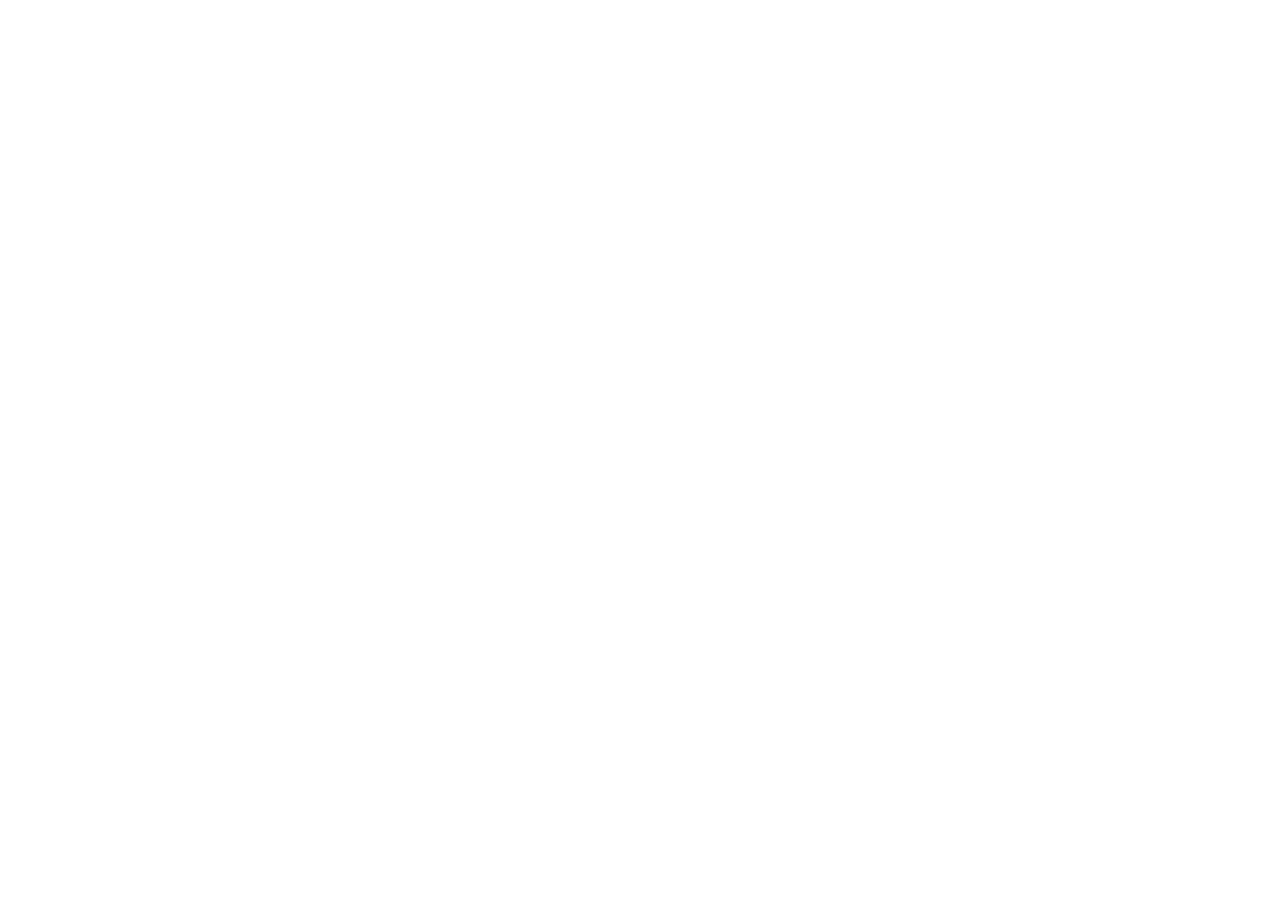
==== index.html @ 9d725300 "Add files via upload" ====
<!DOCTYPE html>
<html lang="ko">
<head>
    <meta charset="UTF-8">
    <meta name="viewport" content="width=device-width, initial-scale=1.0">
    <link rel="shortcut icon" href="./favicon.png" type="image/x-icon">
    <title>EB Ent</title>
</head>
<body>
    
</body>
</html>
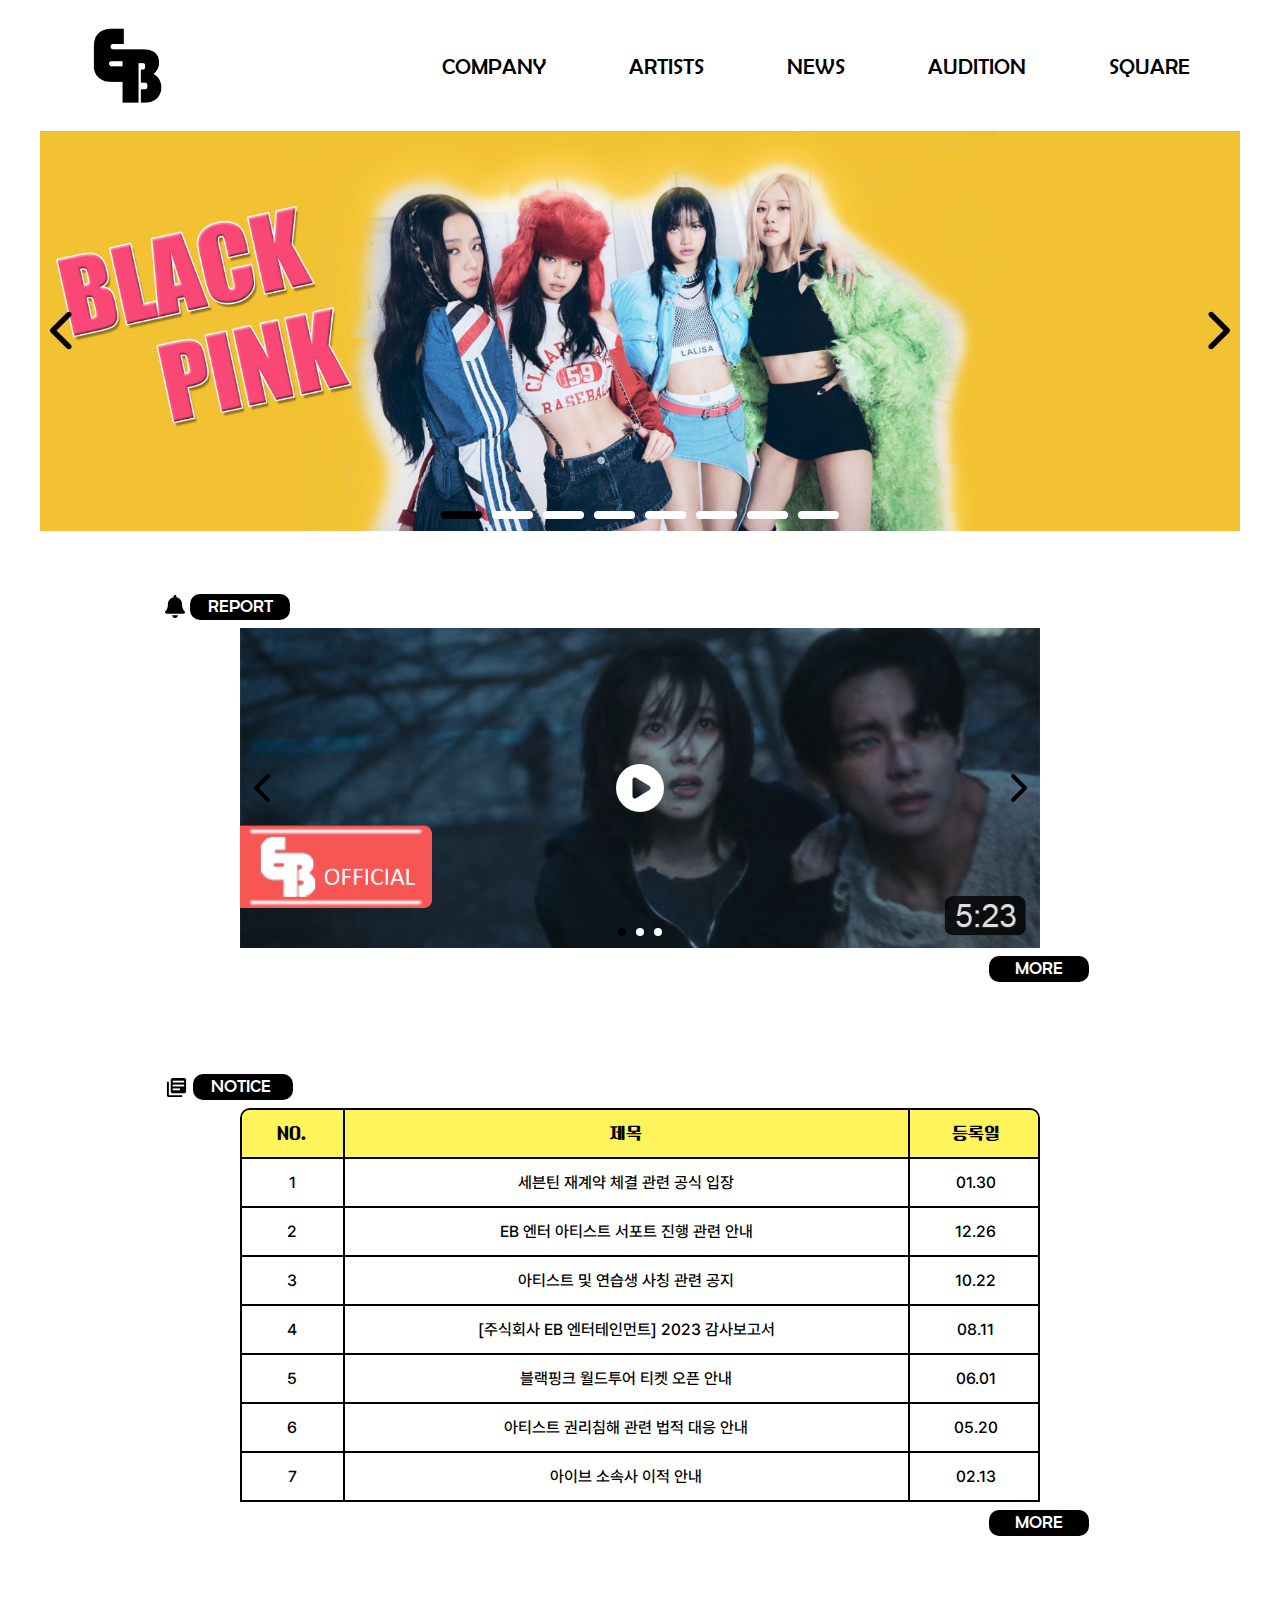
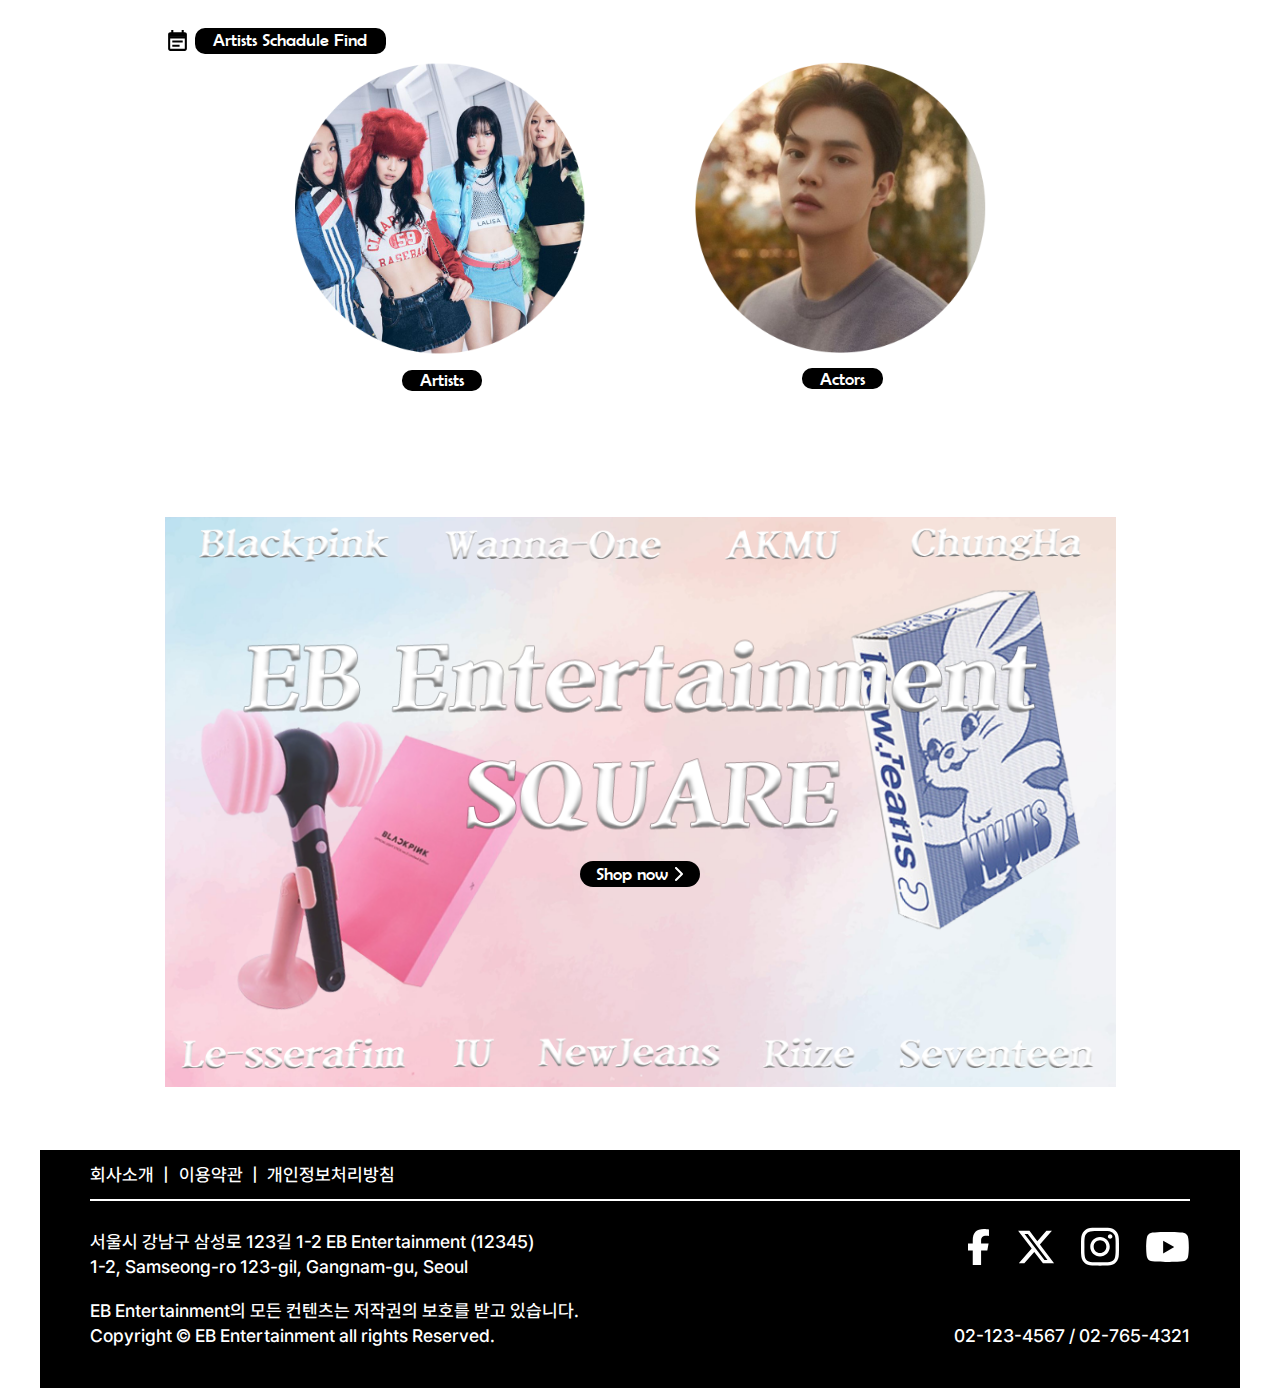
==== commit 34aca8eb: "Add files via upload" ====
--- a/index.html
+++ b/index.html
@@ -3,10 +3,290 @@
 <head>
     <meta charset="UTF-8">
     <meta name="viewport" content="width=device-width, initial-scale=1.0">
+    <meta property="og:title" content="EB Ent">
+    <meta property="og:image" content="./images/img-og.png">
+    <meta property="og:description" content="새로운 K-pop의 세계, EB Ent">
+    <meta property="og:url" content="https://github.com/eunbi1228/EB-ENT/index.html">
     <link rel="shortcut icon" href="./favicon.png" type="image/x-icon">
+    <link rel="stylesheet" href="./css/reset.css">
+    <link rel="stylesheet" href="./css/swiper-bundle.min.css">
+    <!-- 공통 스타일 -->
+    <link rel="stylesheet" href="./css/style.css">
+    <!-- index 스타일 -->
+    <link rel="stylesheet" href="./css/index.css">
+    <script src="./js/swiper-bundle.min.js"></script>
+    <script src="./js/jquery.js"></script>
+    <script src="./js/index.js"></script>
     <title>EB Ent</title>
 </head>
 <body>
-    
+    <section class="wrap">
+        <header class="header">
+            <div class="container">
+                <h1 class="logo">
+                    <a href="./index.html" class="tit">EB Ent</a>
+                    <div class="img-box"><a href="#"><img src="./images/logo.png" alt="logo"></a></div>
+                </h1>
+                <nav>
+                    <ul class="main-nav">
+                        <li>
+                            <a href="./company.html">COMPANY</a>
+                            <ul class="sub-nav">
+                                <li><a href="./company.html">회사소개</a></li>
+                                <li><a href="#">스토리</a></li>
+                                <li><a href="#">기업구조</a></li>
+                                <li><a href="#">오시는길</a></li>
+                            </ul>
+                        </li>
+                        <li>
+                            <a href="./artists.html">ARTISTS</a>
+                            <ul class="sub-nav">
+                                <li><a href="./artists.html">아티스트</a></li>
+                                <li><a href="#">배우</a></li>
+                            </ul>
+                        </li>
+                        <li>
+                            <a href="./report.html">NEWS</a>
+                            <ul class="sub-nav">
+                                <li><a href="./report.html">소식</a></li>
+                                <li class="width"><a href="#">공지사항</a></li>
+                                <li><a href="#">스케줄</a></li>
+                            </ul>
+                        </li>
+                        <li>
+                            <a href="./audition.html">AUDITION</a>
+                            <ul class="sub-nav">
+                                <li><a href="./audition.html">오디션안내</a></li>
+                                <li><a href="#">FAQ</a></li>
+                            </ul>
+                        </li>
+                        <li>
+                            <a href="./square.html">SQUARE</a>
+                            <ul class="sub-nav">
+                                <li><a href="./square.html">굿즈</a></li>
+                            </ul>
+                        </li>
+                    </ul>
+                </nav>
+            </div>
+        </header>
+        <section class="sec sec01">
+            <div class="container">
+                <div class="main">
+                    <!-- Slider main container -->
+                    <div class="swiper">
+                        <!-- Additional required wrapper -->
+                        <div class="swiper-wrapper">
+                            <!-- Slides -->
+                            <div class="swiper-slide swiper-slide01"><a href="#"><img src="./images/img-main01.jpg" alt="main01"></a></div>
+                            <div class="swiper-slide swiper-slide02"><a href="#"><img src="./images/img-main02.jpg" alt="main02"></a></div>
+                            <div class="swiper-slide swiper-slide03"><a href="#"><img src="./images/img-main03.jpg" alt="main03"></a></div>
+                            <div class="swiper-slide swiper-slide04"><a href="#"><img src="./images/img-main04.jpg" alt="main04"></a></div>
+                            <div class="swiper-slide swiper-slide05"><a href="#"><img src="./images/img-main05.jpg" alt="main05"></a></div>
+                            <div class="swiper-slide swiper-slide06"><a href="#"><img src="./images/img-main06.jpg" alt="main06"></a></div>
+                            <div class="swiper-slide swiper-slide07"><a href="#"><img src="./images/img-main07.jpg" alt="main07"></a></div>
+                            <div class="swiper-slide swiper-slide08"><a href="#"><img src="./images/img-main08.jpg" alt="main08"></a></div>
+                        </div>
+                        <!-- If we need pagination -->
+                        <div class="swiper-pagination"></div>
+                    
+                        <!-- If we need navigation buttons -->
+                        <div class="swiper-button-prev"></div>
+                        <div class="swiper-button-next"></div>
+                    </div>
+                </div>
+            </div>
+        </section>
+        <section class="sec sec02">
+            <div class="container">
+                <div class="report">
+                    <div class="tit">
+                        <h2><span>REPORT</span></h2>
+                        <div class="img-box"><img src="./images/ico-bell.svg" alt="ico-bell"></div>
+                    </div>
+                    <div class="img-box">
+                        <a href="#">
+                            <svg xmlns="http://www.w3.org/2000/svg" viewBox="0 0 512 512">
+                                <path d="M0 256a256 256 0 1 1 512 0A256 256 0 1 1 0 256zM188.3 147.1c-7.6 4.2-12.3 12.3-12.3 20.9V344c0 8.7 4.7 16.7 12.3 20.9s16.8 4.1 24.3-.5l144-88c7.1-4.4 11.5-12.1 11.5-20.5s-4.4-16.1-11.5-20.5l-144-88c-7.4-4.5-16.7-4.7-24.3-.5z"/>
+                            </svg>
+                        </a>
+                    </div>
+                    <!-- Slider main container -->
+                    <div class="swiper swiper02">
+                        <!-- Additional required wrapper -->
+                        <div class="swiper-wrapper">
+                            <!-- Slides -->
+                            <div class="swiper-slide swiper-slide01"><a href="#"><img src="./images/img-main-report01.png" alt="main-report01"></a></div>
+                            <div class="swiper-slide swiper-slide02"><a href="#"><img src="./images/img-main-report02.png" alt="main-report02"></a></div>
+                            <div class="swiper-slide swiper-slide03"><a href="#"><img src="./images/img-main-report03.png" alt="main-report03"></a></div>
+                        </div>
+                        <!-- If we need pagination -->
+                        <div class="swiper-pagination"></div>
+                    
+                        <!-- If we need navigation buttons -->
+                        <div class="swiper-button-prev"></div>
+                        <div class="swiper-button-next"></div>
+                    </div>
+                    <div class="more"><a href="./report.html"><span>MORE</span></a></div>
+                </div>
+            </div>
+        </section>
+        <section class="sec sec03">
+            <div class="container">
+                <div class="notice">
+                    <div class="tit">
+                        <h2><span>NOTICE</span></h2>
+                        <div class="img-box"><img src="./images/ico-notice.svg" alt="ico-notice"></div>
+                    </div>
+                    <div class="table-box">
+                        <table class="notice-table">
+                            <tr>
+                                <th>NO.</th>
+                                <th>제목</th>
+                                <th>등록일</th>
+                            </tr>
+                            <tr>
+                                <td>1</td>
+                                <td>세븐틴 재계약 체결 관련 공식 입장</td>
+                                <td>01.30</td>
+                            </tr>
+                            <tr>
+                                <td>2</td>
+                                <td>EB 엔터 아티스트 서포트 진행 관련 안내 </td>
+                                <td>12.26</td>
+                            </tr>
+                            <tr>
+                                <td>3</td>
+                                <td>아티스트 및 연습생 사칭 관련 공지</td>
+                                <td>10.22</td>
+                            </tr>
+                            <tr>
+                                <td>4</td>
+                                <td>[주식회사 EB 엔터테인먼트] 2023 감사보고서</td>
+                                <td>08.11</td>
+                            </tr>
+                            <tr>
+                                <td>5</td>
+                                <td>블랙핑크 월드투어 티켓 오픈 안내</td>
+                                <td>06.01</td>
+                            </tr>
+                            <tr>
+                                <td>6</td>
+                                <td>아티스트 권리침해 관련 법적 대응 안내</td>
+                                <td>05.20</td>
+                            </tr>
+                            <tr>
+                                <td>7</td>
+                                <td>아이브 소속사 이적 안내</td>
+                                <td>02.13</td>
+                            </tr>
+                        </table>
+                    </div>
+                    <div class="more"><a href="./report.html"><span>MORE</span></a></div>
+                </div>
+            </div>
+        </section>
+        <section class="sec sec04">
+            <div class="container">
+                <div class="tit">
+                    <h2><span>Artists Schadule Find</span></h2>
+                    <div class="img-box"><img src="./images/ico-scadule.svg" alt="ico-scadule"></div>
+                </div>
+                <div class="schadule-article">
+                    <article>
+                        <div class="img-box"><a href="#"><img src="./images/img-art-profile01.png" alt="art-profile"></a></div>
+                        <a><span>Artists</span></a>
+                    </article>
+                    <article>
+                        <div class="img-box"><a href="#"><img src="./images/img-act-profile01.png" alt="act-profile"></a></div>
+                        <a><span>Actors</span></a>
+                    </article>
+                </div>
+            </div>
+        </section>
+        <section class="sec sec05">
+            <div class="container">
+                <div class="square">
+                    <div class="img-box"><a href="./square.html"><img src="./images/img-square.png" alt="square"></a></div>
+                    <button>
+                        <p>Shop now</p>
+                        <a href="#">
+                            <svg xmlns="http://www.w3.org/2000/svg" viewBox="0 0 320 512">
+                                <path d="M310.6 233.4c12.5 12.5 12.5 32.8 0 45.3l-192 192c-12.5 12.5-32.8 12.5-45.3 0s-12.5-32.8 0-45.3L242.7 256 73.4 86.6c-12.5-12.5-12.5-32.8 0-45.3s32.8-12.5 45.3 0l192 192z"/>
+                            </svg>
+                        </a>
+                    </button>
+                </div>
+            </div>
+        </section>
+        <footer class="footer">       
+            <div class="container">
+                <div class="f-left">
+                    <nav class="f-nav">
+                        <a href="./company.html"><p>회사소개</p></a> |
+                        <a href="#"><p>이용약관</p></a> |
+                        <a href="#"><p>개인정보처리방침</p></a>
+                    </nav>
+                    <address>
+                        서울시 강남구 삼성로 123길 1-2 EB Entertainment (12345) <br>
+                        1-2, Samseong-ro 123-gil, Gangnam-gu, Seoul
+                    </address>
+                    <p>
+                        EB Entertainment의 모든 컨텐츠는 저작권의 보호를 받고 있습니다. <br>
+                        Copyright © EB Entertainment all rights Reserved.
+                    </p>
+                </div>
+                <div class="f-right">
+                    <ul class="sns">
+                        <li class="facebook">
+                            <!-- facebook -->
+                            <a href="#">
+                                <svg xmlns="http://www.w3.org/2000/svg" viewBox="0 0 320 512">
+                                    <path d="M80 299.3V512H196V299.3h86.5l18-97.8H196V166.9c0-51.7 20.3-71.5 72.7-71.5c16.3 0 29.4 .4 37 1.2V7.9C291.4 4 256.4 0 236.2 0C129.3 0 80 50.5 80 159.4v42.1H14v97.8H80z"/>
+                                </svg>
+                            </a>
+                        </li>
+                        <li class="twitter">
+                            <!-- twitter -->
+                            <a href="#">
+                                <svg xmlns="http://www.w3.org/2000/svg" viewBox="0 0 512 512">
+                                    <path d="M389.2 48h70.6L305.6 224.2 487 464H345L233.7 318.6 106.5 464H35.8L200.7 275.5 26.8 48H172.4L272.9 180.9 389.2 48zM364.4 421.8h39.1L151.1 88h-42L364.4 421.8z"/>
+                                </svg>
+                            </a>
+                        </li>
+                        <li class="instagram">
+                            <!-- instagram -->
+                            <a href="#">
+                                <svg xmlns="http://www.w3.org/2000/svg" viewBox="0 0 448 512">
+                                    <path d="M224.1 141c-63.6 0-114.9 51.3-114.9 114.9s51.3 114.9 114.9 114.9S339 319.5 339 255.9 287.7 141 224.1 141zm0 189.6c-41.1 0-74.7-33.5-74.7-74.7s33.5-74.7 74.7-74.7 74.7 33.5 74.7 74.7-33.6 74.7-74.7 74.7zm146.4-194.3c0 14.9-12 26.8-26.8 26.8-14.9 0-26.8-12-26.8-26.8s12-26.8 26.8-26.8 26.8 12 26.8 26.8zm76.1 27.2c-1.7-35.9-9.9-67.7-36.2-93.9-26.2-26.2-58-34.4-93.9-36.2-37-2.1-147.9-2.1-184.9 0-35.8 1.7-67.6 9.9-93.9 36.1s-34.4 58-36.2 93.9c-2.1 37-2.1 147.9 0 184.9 1.7 35.9 9.9 67.7 36.2 93.9s58 34.4 93.9 36.2c37 2.1 147.9 2.1 184.9 0 35.9-1.7 67.7-9.9 93.9-36.2 26.2-26.2 34.4-58 36.2-93.9 2.1-37 2.1-147.8 0-184.8zM398.8 388c-7.8 19.6-22.9 34.7-42.6 42.6-29.5 11.7-99.5 9-132.1 9s-102.7 2.6-132.1-9c-19.6-7.8-34.7-22.9-42.6-42.6-11.7-29.5-9-99.5-9-132.1s-2.6-102.7 9-132.1c7.8-19.6 22.9-34.7 42.6-42.6 29.5-11.7 99.5-9 132.1-9s102.7-2.6 132.1 9c19.6 7.8 34.7 22.9 42.6 42.6 11.7 29.5 9 99.5 9 132.1s2.7 102.7-9 132.1z"/>
+                                </svg>
+                            </a>
+                        </li>
+                        <li class="youtube">
+                            <!-- youtube -->
+                            <a href="#">
+                                <svg xmlns="http://www.w3.org/2000/svg" viewBox="0 0 576 512">
+                                    <path d="M549.7 124.1c-6.3-23.7-24.8-42.3-48.3-48.6C458.8 64 288 64 288 64S117.2 64 74.6 75.5c-23.5 6.3-42 24.9-48.3 48.6-11.4 42.9-11.4 132.3-11.4 132.3s0 89.4 11.4 132.3c6.3 23.7 24.8 41.5 48.3 47.8C117.2 448 288 448 288 448s170.8 0 213.4-11.5c23.5-6.3 42-24.2 48.3-47.8 11.4-42.9 11.4-132.3 11.4-132.3s0-89.4-11.4-132.3zm-317.5 213.5V175.2l142.7 81.2-142.7 81.2z"/>
+                                </svg>
+                            </a>
+                        </li>
+                    </ul>
+                    <p>02-123-4567 / 02-765-4321</p>
+                </div>
+            </div>
+        </footer>
+    </section>
+
+    <script>
+        // sub-nav jquery 이벤트
+        $('.main-nav').mouseover(function(){
+            $('.header').addClass('active');
+            $('.sub-nav').slideDown(300);
+        })
+        $('.header').mouseleave(function(){
+            $('.header').removeClass('active');
+            $('.sub-nav').slideUp(300);
+        })
+    </script>
 </body>
 </html>--- a/css/style.css
+++ b/css/style.css
@@ -0,0 +1,46 @@
+@charset 'utf-8';
+
+@font-face {
+    font-family:'Pretendard-M';
+    src: url(../fonts/Pretendard-Medium.otf);
+}
+@font-face {
+    font-family:'Berlin-Sans-FB';
+    src: url(../fonts/Berlin-Sans-FB.TTF);
+}
+@font-face {
+    font-family:'Bandalgom';
+    src: url(../fonts/a반달곰.ttf);
+}
+:root{font-family:'Pretendard-M'; font-weight:500; font-size:18px;}
+
+/* header 스타일 */
+.header{position:relative; z-index:10; padding:28px 0;}
+.header::before{content:''; display:block; position:absolute; left:0; right:0; top:100%; height:0; background:#fff; transition:0.3s;}
+.header.active::before{height:230px;}
+.header .container{width:1100px; margin:0 auto; display:flex; justify-content:space-between; align-items:center;}
+.header .logo{width:75px;}
+.header .logo .tit{display:none;}
+.header .main-nav{display:flex;}
+.header .main-nav>li{position:relative; margin-left:83px; font-family:'Berlin-Sans-FB'; font-size:22px;}
+.header .main-nav>li:first-child{margin-left:0;}
+
+/* sub-nav 스타일 */
+.sub-nav{position:absolute; left:0; right:0; top:300%; display:none;}
+.sub-nav li{font-family:'Pretendard-M'; font-weight:500; font-size:18px; text-align:center; line-height:40px;}
+.sub-nav li:hover{background:#000; color:#fff;}
+.width{width:63px;}
+
+/* footer 스타일 */
+.footer{position:relative; width:1200px; height:238px; margin:0 auto; background:#000;}
+.footer .container{width:1100px; margin:0 auto;}
+.footer .f-left{color:#fff;}
+.footer .f-nav{display:flex; width:305px; justify-content:space-between; padding:14px 0;}
+.footer address{border-top:2px solid #fff; padding-top:28px; line-height:25px; padding-bottom:19px;}
+.footer .f-left>p{line-height:25px;}
+.footer .sns .twitter svg{width:40px; fill:#fff;}
+.footer .sns .instagram svg{width:38px; fill:#fff;}
+.footer .sns .facebook svg {width:23px; fill:#fff;}
+.footer .sns .youtube svg {width:45px; fill:#fff;}
+.footer .sns{display:flex; width:223px; justify-content:space-between; align-items:center; position:absolute; top:75px; right:50px;}
+.footer .f-right p{color:#fff; position:absolute; right:50px; top:175px;}--- a/css/index.css
+++ b/css/index.css
@@ -0,0 +1,51 @@
+@charset 'utf-8';
+
+/* sec01 main-slide 스타일 */
+.swiper{width:1200px;}
+.swiper-button-next:after, .swiper-button-prev:after{display:none;}
+.swiper-button-next, .swiper-button-prev{background:url(../images/ico-next.svg) no-repeat center;}
+.swiper-button-prev{background-image:url(../images/ico-prev.svg);}
+.swiper-pagination-bullet{width:41px; height:8px; border-radius:4px; background:#fff; opacity:1;}
+.swiper-pagination-bullet-active{background:#000;}
+.swiper02 .swiper-button-next, .swiper02 .swiper-button-prev{background-size:20px;}
+.swiper02 .swiper-pagination-bullet{width:8px; height:8px; border-radius:4px;}
+.swiper02 .swiper-horizontal>.swiper-pagination-bullets .swiper-pagination-bullet, .swiper-pagination-horizontal.swiper-pagination-bullets .swiper-pagination-bullet {
+    margin:0 5px;
+}
+
+/* sec02 sub-slide 스타일 */
+.sec02, .sec03, .sec04, .sec05{padding:63px 0;}
+.sec02 .container, .sec03 .container,
+.sec04 .container, .sec05 .container{width:951px; margin:0 auto; position:relative;}
+.tit{display:flex; margin-bottom:8px;}
+.tit h2{width:100px; height:26px; background:#000; border-radius:10px; order:2;}
+.tit h2 span{font-family:'Berlin-Sans-FB'; color:#fff; padding:2.5px 18px;}
+.tit .img-box{width:20px; margin-right:5px; order:1; padding-top:1px;}
+.swiper02{position:relative; width:800px; z-index:1;}
+.report>.img-box svg{width:48px; fill:#fff; position:absolute; left:451px; top:170px; z-index:2;}
+.more{width:100px; height:26px; background:#000; border-radius:10px; margin-top:8px; position:absolute; right:27px;}
+.more span{font-family:'Berlin-Sans-FB'; color:#fff; padding:2.5px 26px;}
+
+/* sec03 스타일 */
+.notice .img-box{width:23px; padding-top:2px;}
+.table-box{width:800px; margin:0 auto; border:2px solid #000; border-top-left-radius:10px;
+    border-top-right-radius:10px; overflow:hidden;}
+.notice-table{width:800px; text-align:center; margin:0 auto; border-style:hidden;}
+.notice-table th{background:#fff45c; font-family:'Bandalgom'; font-weight:400;}
+.notice-table th, .notice-table td{padding:14px; border-right:2px solid #000; border-bottom:2px solid #000; font-size:16px;}
+
+/* sec04 스타일 */
+.sec04 .tit h2{width:191px;}
+.sec04 .tit .img-box{width:25px; padding-top:0;}
+.sec04 .schadule-article .img-box{width:291px; margin-bottom:15px;}
+.sec04 .schadule-article{width:691px; margin:0 auto; display:flex; justify-content:space-between;}
+.schadule-article article>a{width:82px; height:26px; background:#000; border-radius:10px; margin-left:107px;}
+.schadule-article a{cursor:pointer;}
+.schadule-article a span{font-family:'Berlin-Sans-FB'; color:#fff; padding:2.2px 18px;}
+
+/* sec05 스타일 */
+.square .img-box{position:relative;}
+.square button{display:flex; width:120px; height:26px; justify-content:center; align-items:center; border:none; border-radius:13px;
+    background:#000; position:absolute; left:415px; top:344px; cursor:pointer;}
+.square button p{font-family:'Berlin-Sans-FB'; color:#fff; font-size:18px; padding-right:5px;}
+.square svg{width:10px; fill:#fff; padding-top:3px;}